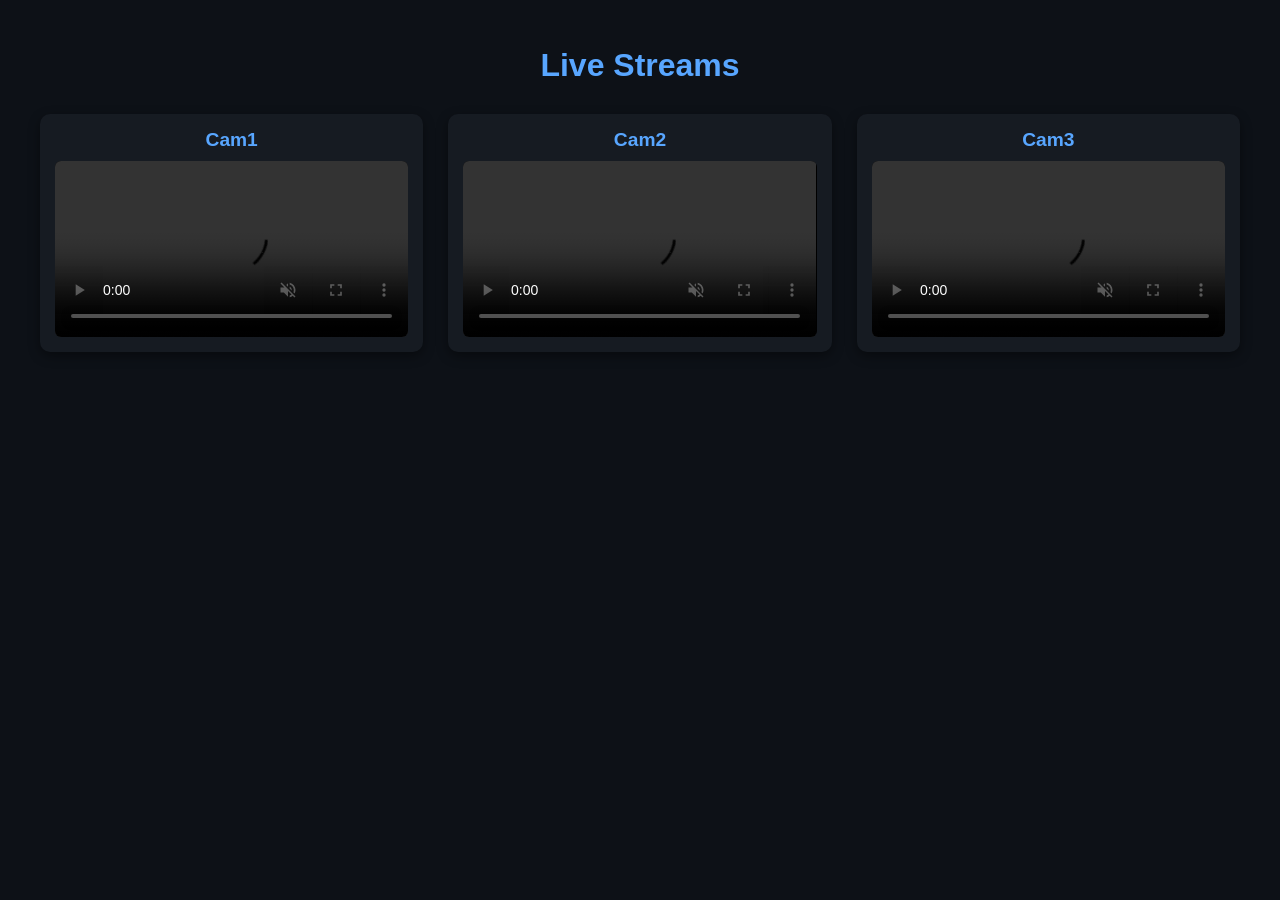
==== imlibun.html @ 047bb324 "Add files via upload" ====
<!DOCTYPE html>
<html lang="en">
<head>
  <meta charset="UTF-8">
  <meta name="viewport" content="width=device-width, initial-scale=1.0">
  <title>Live Stream Grid</title>
  <style>
    body {
      font-family: Arial, sans-serif;
      background-color: #0d1117;
      color: #f0f0f0;
      padding: 20px;
      margin: 0;
    }
    h2 {
      text-align: center;
      margin-bottom: 30px;
      font-size: 2em;
      color: #58a6ff;
    }
    .video-grid {
      display: grid;
      grid-template-columns: repeat(auto-fit, minmax(320px, 1fr));
      gap: 25px;
      max-width: 1200px;
      margin: 0 auto;
    }
    .video-item {
      background: #161b22;
      padding: 15px;
      border-radius: 10px;
      box-shadow: 0 4px 12px rgba(0,0,0,0.4);
      transition: transform 0.2s ease;
    }
    .video-item:hover {
      transform: scale(1.02);
    }
    .cam-title {
      text-align: center;
      font-weight: bold;
      margin-bottom: 10px;
      font-size: 1.2em;
      color: #58a6ff;
    }
    video {
      width: 100%;
      height: auto;
      border-radius: 6px;
      display: block;
      background: black;
    }
  </style>
</head>
<body>

  <h2>Live Streams</h2>

  <div class="video-grid">
    <div class="video-item">
      <div class="cam-title">Cam1</div>
      <video controls autoplay muted playsinline>
        <source src="https://guidance-inspiration-phillips-amp.trycloudflare.com/mycamera1/index.m3u8" type="application/x-mpegURL">
        Your browser does not support the video tag.
      </video>
    </div>
    <div class="video-item">
      <div class="cam-title">Cam2</div>
      <video controls autoplay muted playsinline>
        <source src="https://guidance-inspiration-phillips-amp.trycloudflare.com/mycamera2/index.m3u8" type="application/x-mpegURL">
      </video>
    </div>
    <div class="video-item">
      <div class="cam-title">Cam3</div>
      <video controls autoplay muted playsinline>
        <source src="https://guidance-inspiration-phillips-amp.trycloudflare.com/mycamera3/index.m3u8" type="application/x-mpegURL">
      </video>
    </div>
  </div>

  <script>
    window.addEventListener('load', () => {
      const videos = document.querySelectorAll('video');
      videos.forEach(v => {
        v.play().catch(error => {
          console.log("Autoplay was prevented. Users must interact first.");
        });
      });
    });
  </script>
</body>
</html>
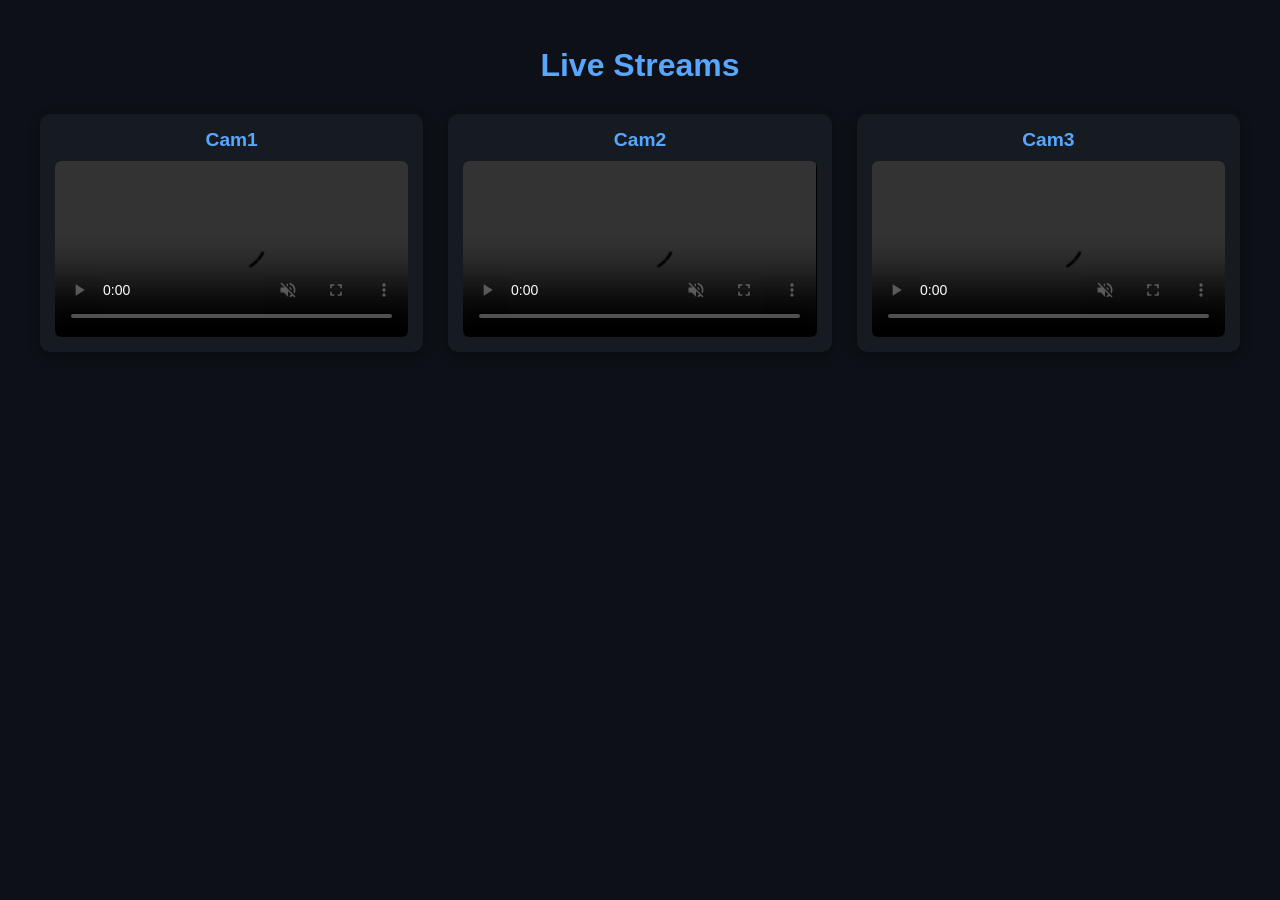
==== commit 41c4ee1a: "Update imlibun.html" ====
--- a/imlibun.html
+++ b/imlibun.html
@@ -59,20 +59,20 @@
     <div class="video-item">
       <div class="cam-title">Cam1</div>
       <video controls autoplay muted playsinline>
-        <source src="https://guidance-inspiration-phillips-amp.trycloudflare.com/mycamera1/index.m3u8" type="application/x-mpegURL">
+        <source src="https://barrier-windsor-mistress-leaders.trycloudflare.com/mycamera1/index.m3u8" type="application/x-mpegURL">
         Your browser does not support the video tag.
       </video>
     </div>
     <div class="video-item">
       <div class="cam-title">Cam2</div>
       <video controls autoplay muted playsinline>
-        <source src="https://guidance-inspiration-phillips-amp.trycloudflare.com/mycamera2/index.m3u8" type="application/x-mpegURL">
+        <source src="https://barrier-windsor-mistress-leaders.trycloudflare.com/mycamera2/index.m3u8" type="application/x-mpegURL">
       </video>
     </div>
     <div class="video-item">
       <div class="cam-title">Cam3</div>
       <video controls autoplay muted playsinline>
-        <source src="https://guidance-inspiration-phillips-amp.trycloudflare.com/mycamera3/index.m3u8" type="application/x-mpegURL">
+        <source src="https://barrier-windsor-mistress-leaders.trycloudflare.com/mycamera3/index.m3u8" type="application/x-mpegURL">
       </video>
     </div>
   </div>
@@ -89,3 +89,4 @@
   </script>
 </body>
 </html>
+
